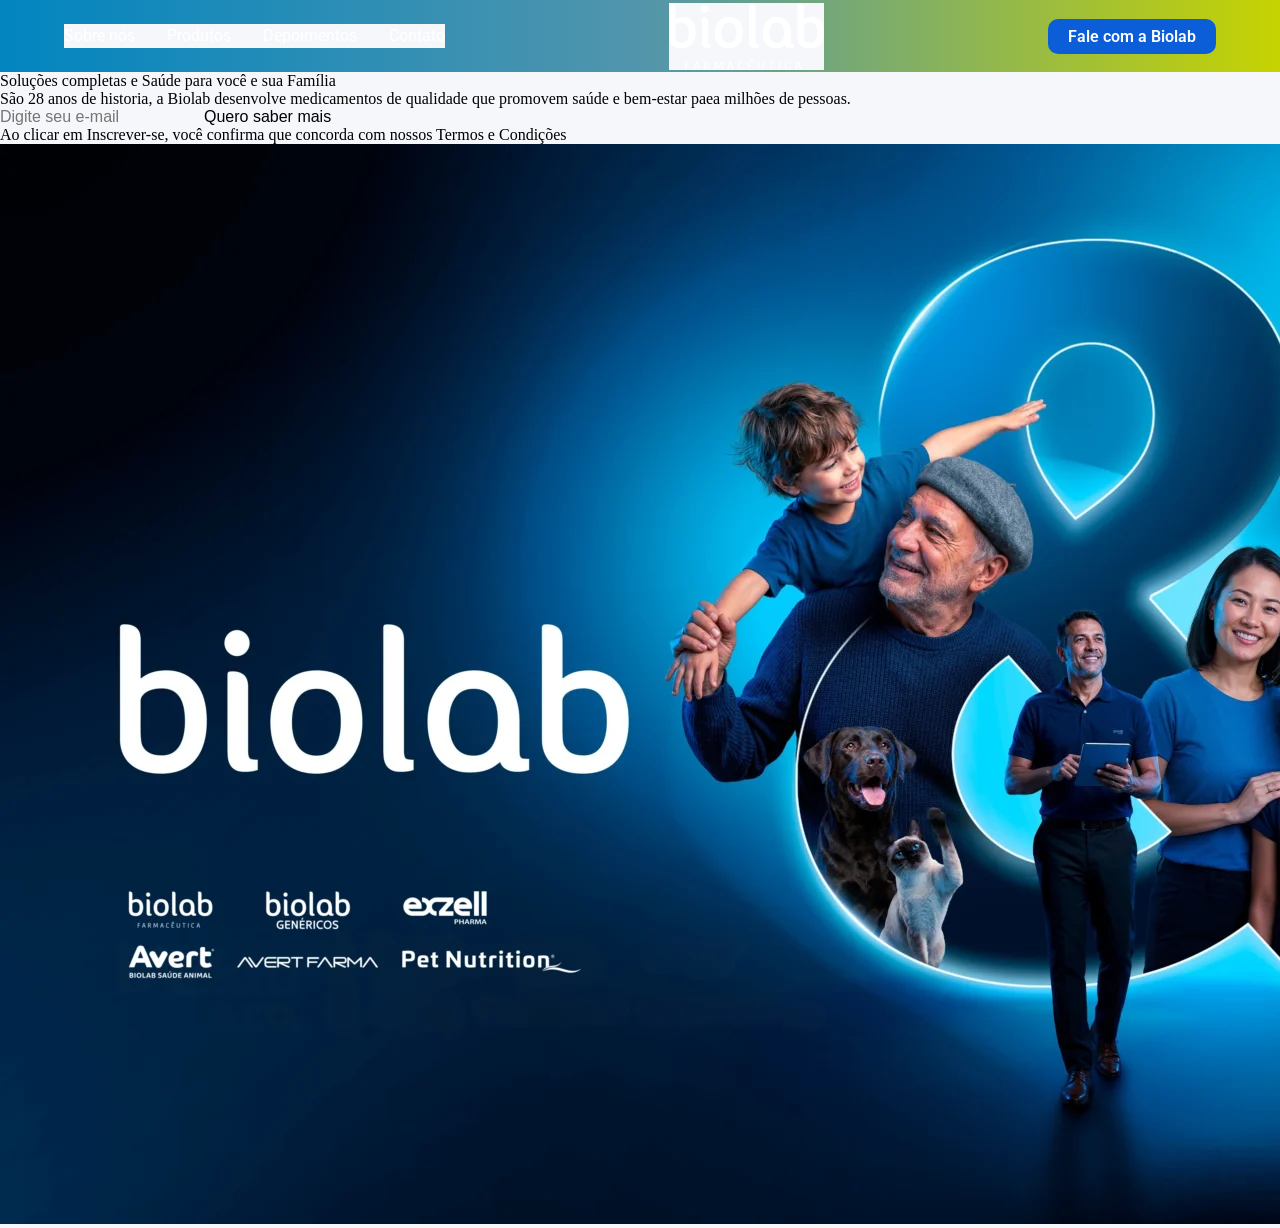
==== docs/src/index.html @ 59d10f23 "consertar o header,falta terminar o main e fazer o footer" ====
<!DOCTYPE html>
<html lang="en">
<head>
    <meta charset="UTF-8">
    <meta name="viewport" content="width=device-width, initial-scale=1.0">
    <title>Biolab</title>
    <link rel="preconnect" href="https://fonts.googleapis.com">
    <link rel="preconnect" href="https://fonts.gstatic.com" crossorigin>
    <link href="https://fonts.googleapis.com/css2?family=Roboto:ital,wght@0,100..900;1,100..900&display=swap" rel="stylesheet">
    <link rel="shortcut icon" href="./assets/images/Logo_Biolab_Icone.webp" type="image/x-icon">
    <link rel="stylesheet" href="./styles/global.css">
    <link rel="stylesheet" href="./styles/style.css">
</head>
<body>
    <header class="main-header">
        <nav class="header-nav">
            <a href="#">Sobre nós</a>
            <a href="#">Produtos</a>
            <a href="#">Depoimentos</a>
            <a href="#">Contato</a>
        </nav>
        <div class="logo-biolab">
            <img src="./assets/images/Logo_Novo_Biolab_Farma_branco_rodape.png" alt="Biolab & Co.">
        </div>   
        <div class="btn-fale">
            <button>Fale com a Biolab</button>
        </div> 
        
        
    </header>

    <main class="main-login">
        <div class="email-h1">
            <h1>Soluções completas e Saúde para você e sua Família</h1>
        </div>
        <div class="email-p">
            <p>São 28 anos de historia, a Biolab desenvolve medicamentos de qualidade que promovem saúde e bem-estar paea milhões de pessoas.</p>
        </div>
        <div class="cta-form">
            <input type="email" placeholder="Digite seu e-mail">
            <button type="submit">Quero saber mais</button>
        </div>
         <p class="terms">Ao clicar em Inscrever-se, você confirma que concorda com nossos Termos e Condições</p>
        <img src="./assets/images/Home_Biolab.webp" alt="Home_Biolab">
    </main>

</body>
</html>
---- docs/src/styles/global.css ----
* {
    padding: 0;
    margin: 0;
    box-sizing: border-box;
    background: var(--n-theer);
    text-decoration: none;
    border: none;
    font-family: "Roboto" sans-serif;
    font-size: 16px;
    color: #000000;
    font-weight: 400;
}
---- docs/src/styles/style.css ----
:root {
    --primary: #0B5ED7;
    --secondary: #0A2540;
    --theer: #1E3A8A;
    --for: #65A30D;
    --fiver: #A3E635;

    --white: #FFFFFF;
    --black: #000000;
    --n-theer: #F5F7FA;
    --n-for: #E5E7EB;
    --n-fiver: #6B7280;
}

.titulo {
    font-family: "Roboto", sans-serif;
    font-size: 48px;
    font-weight: 700;
    line-height: 110%;
}

.titulo_h2 {
    font-family: "Roboto", sans-serif;
    font-size: 32px;
    font-weight: 700;
    line-height: 120%;
}

.subtitulo {
    font-family: "Roboto", sans-serif;
    font-size: 18px;
    font-weight: 400;
    line-height: 150%;
}

.paragrafo {
    font-family: "Roboto", sans-serif;
    font-size: 16px;
    font-weight: 400;
    line-height: 150%;
}

.botao {
    font-family: "Roboto", sans-serif;
    font-size: 16px;
    font-weight: 600;
}

/*---------------- Header ----------------*/

.main-header {
    width: 100%;
    height: 72px;
    display: flex;
    align-items: center;
    justify-content: space-between;
    padding: 0 64px;
    background: linear-gradient(
        90deg,
        #0185C0 0%,
        #5195AC 50%,
        #C6D301 100%
    );
}

.header-nav {
    display: flex;
    gap: 32px;
}

.header-nav a {
    color: var(--white);
    font-size: 16px;
    font-weight: 400;
    font-family: "Roboto", sans-serif;
    line-height: 150%;
}

.logo-biolab > img {
    display: block;
    height: 67px;
}

.btn-fale {
    background-color: var(--primary);
    padding: 8px 20px;
    border-radius: 10px;
}

.btn-fale > button {
    color: var(--white);
    font-size: 16px;
    font-weight: 600;
    font-family: "Roboto", sans-serif;
    background-color: var(--primary);
}

/* --------------- Main ---------------- */
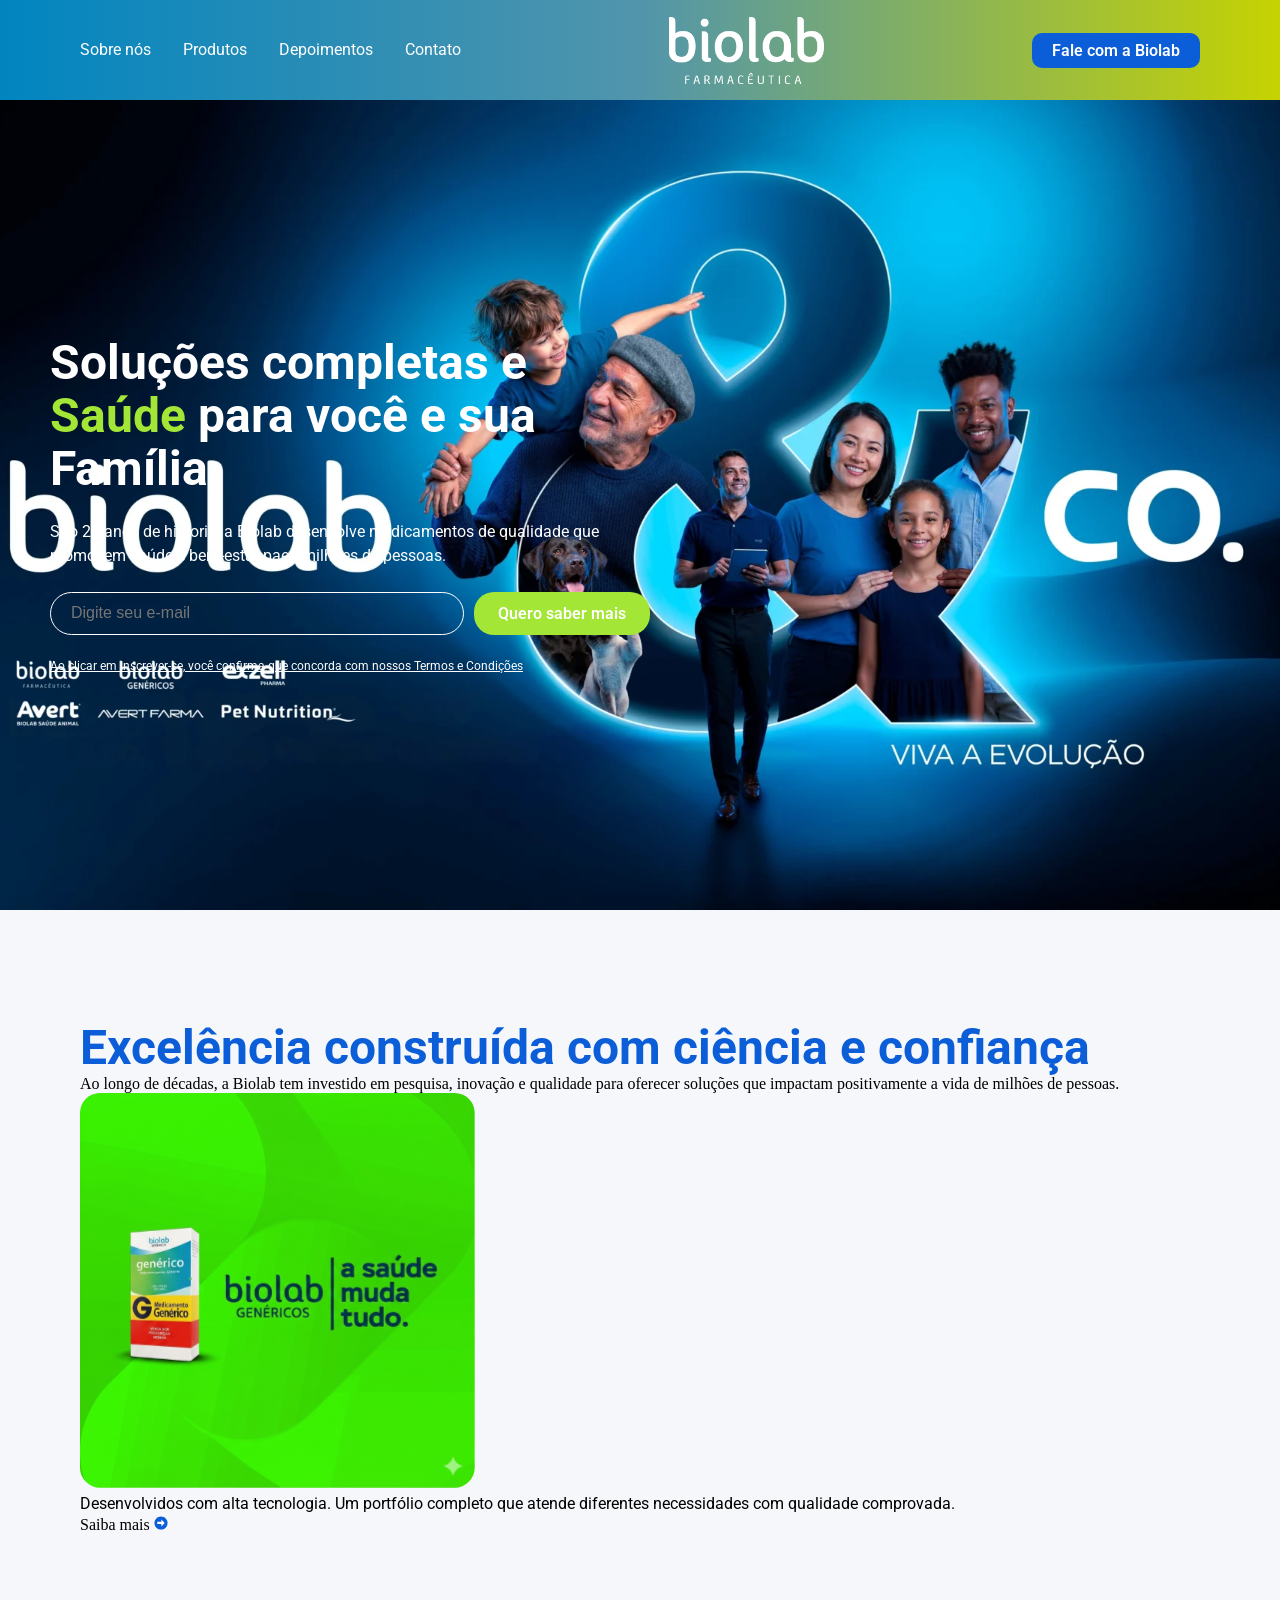
==== commit 7a32bac9: "terminado header, concertar o main login, falta o footer." ====
--- a/docs/src/index.html
+++ b/docs/src/index.html
@@ -29,19 +29,42 @@
         
     </header>
 
-    <main class="main-login">
-        <div class="email-h1">
-            <h1>Soluções completas e Saúde para você e sua Família</h1>
+    <main class="main-texto-apresentacao">
+        <div class="content-left">    
+            <div class="texto-apresentacao">
+                <h1>Soluções completas e <span>Saúde</span> para você e sua Família</h1>
+            </div>
+            <div class="texto-p">
+                <p>São 28 anos de historia, a Biolab desenvolve medicamentos de qualidade que promovem saúde e bem-estar paea milhões de pessoas.</p>
+            </div>
+            <div class="cta-form">
+                <input type="email" placeholder="Digite seu e-mail">
+                <button type="submit">Quero saber mais</button>
+            </div>
+            <u class="terms">Ao clicar em Inscrever-se, você confirma que concorda com nossos Termos e Condições</u>
         </div>
-        <div class="email-p">
-            <p>São 28 anos de historia, a Biolab desenvolve medicamentos de qualidade que promovem saúde e bem-estar paea milhões de pessoas.</p>
+    </main>
+
+    <main class="main-sobre-nos">
+        <div class="content-sobre">
+            <div class="texto-t">
+                <h1>Excelência construída com ciência e confiança</h1>
+            </div>
+            <div class="texto-p1">
+                <p>Ao longo de décadas, a Biolab tem investido em pesquisa, inovação e qualidade para oferecer soluções que impactam positivamente a vida de milhões de pessoas.</p>
+            </div>
+            <div class="">
+                <img src="./assets/images/remedio_generico.svg" alt="">
+                <div class="assunto-1">
+                    <p>Desenvolvidos com alta tecnologia. Um portfólio completo que atende diferentes necessidades com qualidade comprovada.</p>
+                </div>
+                <div>
+                    <a href="">Saiba mais</a>
+                    <img src="./assets/images/arrow.svg" alt="Seta apontado para direita">
+                </div>
+            </div>
         </div>
-        <div class="cta-form">
-            <input type="email" placeholder="Digite seu e-mail">
-            <button type="submit">Quero saber mais</button>
-        </div>
-         <p class="terms">Ao clicar em Inscrever-se, você confirma que concorda com nossos Termos e Condições</p>
-        <img src="./assets/images/Home_Biolab.webp" alt="Home_Biolab">
+
     </main>
 
 </body>
--- a/docs/src/styles/global.css
+++ b/docs/src/styles/global.css
@@ -2,7 +2,7 @@
     padding: 0;
     margin: 0;
     box-sizing: border-box;
-    background: var(--n-theer);
+    background: none;
     text-decoration: none;
     border: none;
     font-family: "Roboto" sans-serif;
--- a/docs/src/styles/style.css
+++ b/docs/src/styles/style.css
@@ -54,7 +54,7 @@
     display: flex;
     align-items: center;
     justify-content: space-between;
-    padding: 0 64px;
+    padding: 50px 80px;
     background: linear-gradient(
         90deg,
         #0185C0 0%,
@@ -99,6 +99,123 @@
 
 
 
-
-
-
+.main-texto-apresentacao {
+    width: 100%;
+    height: 810px;
+    padding: 80px 50px;
+    display: flex;
+    align-items: start;
+    justify-content: space-between;
+    
+    background-image: url("../assets/images/Home_Biolab.webp");
+    background-size: cover;
+    background-position: center;
+    background-repeat: no-repeat; 
+    display: flex;
+    align-items: center;
+}
+
+.texto-apresentacao > h1 {
+    color: var(--white);
+    font-family: "Roboto", sans-serif;
+    font-size: 48px;
+    font-weight: 700;
+    line-height: 110%;
+}
+
+.texto-apresentacao > h1 > span {
+    color: var(--fiver);
+    font-family: "Roboto", sans-serif;
+    font-size: 48px;
+    font-weight: 700;
+    line-height: 110%;
+}
+
+.texto-p > p {
+    color: var(--white);
+    font-family: "Roboto", sans-serif;
+    font-size: 16px;
+    font-weight: 400;
+    line-height: 150%;
+}
+
+.content-left {
+    width: 600px; 
+    display: flex;
+    flex-direction: column;
+    gap: 24px;
+    color: var(--white);
+}
+
+.cta-form {
+    display: flex;
+    gap: 10px;
+}
+
+.cta-form input {
+    background: transparent;
+    border: 1px solid var(--white);
+    border-radius: 25px;
+    padding: 10px 20px;
+    color: var(--white);
+    flex: 1;
+}
+
+.cta-form button {
+    color: var(--white);
+    background-color: var(--fiver);
+    border: none;
+    border-radius: 20px;
+    padding: 12px 24px;
+    font-family: "Roboto", sans-serif;
+    font-size: 16px;
+    font-weight: 600;
+    cursor: pointer;
+}
+
+.terms {
+    color: var(--white);
+    font-family: "Roboto", sans-serif;
+    font-size: 12px;
+    font-weight: 400;
+    text-decoration: underline;
+    text-decoration-color: var(--white);
+}
+
+/* ---------------------- main noticias ---------------------- */
+
+.main-sobre-nos {
+    width: 100%;
+    height: 1144px;
+    padding: 112px 80px;
+    display: flex;
+    background: var(--n-theer);
+    justify-content: space-between;
+}
+
+.content-sobre {
+    align-items: center;
+    justify-content: space-between;
+    gap: 48px;
+}
+
+.texto-t h1{
+    color: var(--primary);
+    font-family: "Roboto", sans-serif;
+    font-size: 48px;
+    font-weight: 700;
+    line-height: 110%;
+    gap: 26px;
+}
+
+.assunto-1 p {
+    color: var(--black);
+    font-family: "Roboto", sans-serif;
+    font-size: 16px;
+    font-weight: 400;
+    line-height: 150%;
+}
+
+
+
+
